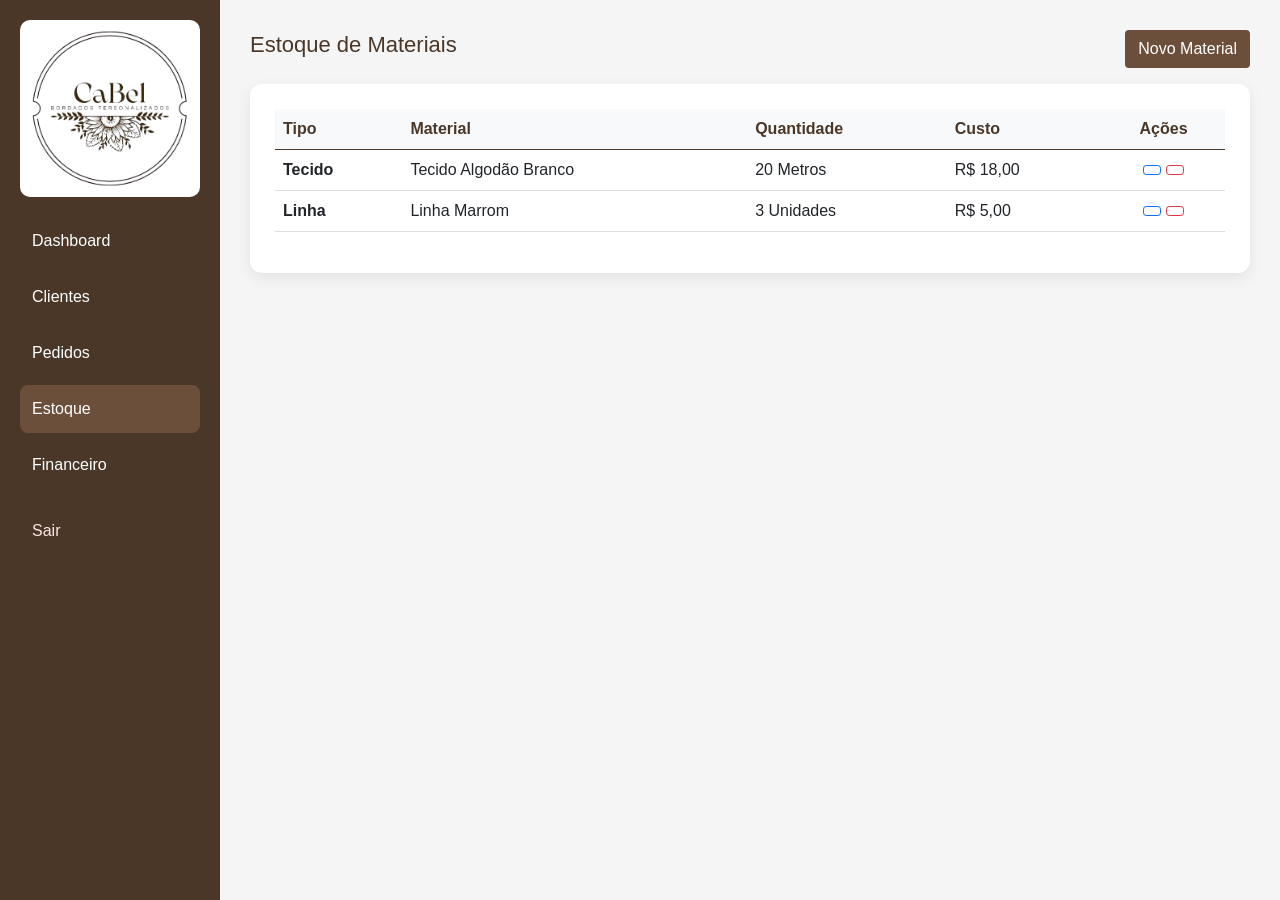
==== filesHtml/estoque.html @ 43731267 "first commit" ====
<!DOCTYPE html>
<html lang="pt-br">

<head>

    <meta charset="UTF-8">
    <meta name="viewport" content="width=device-width, initial-scale=1.0">

    <title>Clientes - CaBel Bordados</title>

    <!-- Bootstrap -->
    <link href="../assets/bootstrap/css/bootstrap.min.css" rel="stylesheet">
    <link rel="stylesheet" href="../assets/fontawesome-free-7.2.0-web/css/all.css">


    <link rel="stylesheet" href="../style.css">

</head>

<body>
    <div class="header-mobile">

        <button class="menu-toggle" onclick="toggleSidebar()">
            ☰
        </button>

        <img src="../imgs/logo2.png" class="logo-header">

    </div>

    <!-- SIDEBAR -->
    <aside class="col-md-3 col-lg-2 sidebar">

        <img src="../imgs/logo.png" class="logo">

        <div class="menu">
            <a href="dashboard.html" class="menu-btn">Dashboard</a>
            <a href="clientes.html" class="menu-btn">Clientes</a>
            <a href="pedidos.html" class="menu-btn">Pedidos</a>
            <a href="estoque.html" class="menu-btn active">Estoque</a>
            <a href="financeiro.html" class="menu-btn">Financeiro</a>
            <a href="login.html" class="menu-btn logout">Sair</a>
        </div>

    </aside>
    <main class="main">

        <div class="d-flex justify-content-between align-items-center mb-3">
            <h1>Estoque de Materiais</h1>

            <button class="btn btn-brown" data-bs-toggle="modal" data-bs-target="#modalMaterial">
                <i class="fas fa-plus"></i> Novo Material
            </button>
        </div>

        <div class="conteudo">

            <div class="table-responsive">
                <table class="table align-middle">

                    <thead class="table-light">
                        <tr>
                            <th class="d-none d-md-table-cell">Tipo</th>
                            <th><i class="fas fa-box"></i> Material</th>
                            <th>Quantidade</th>
                            <th>Custo</th>
                            <th class="text-center">Ações</th>
                        </tr>
                    </thead>

                    <tbody>

                        <tr>
                        <tr>
                            <td class="tipo d-none d-md-table-cell tipo"> <strong>Tecido</strong></td>
                            <td class="nome"> Tecido Algodão Branco</td>
                            <td class="qtd">20 Metros</td>
                            <td class="custo">R$ 18,00</td>

                            <td class="text-center">
                                <button class="btn btn-sm btn-outline-primary btn-editar">
                                    <i class="fas fa-edit"></i>
                                </button>
                                <button class="btn btn-sm btn-outline-danger btn-deletar">
                                    <i class="fas fa-trash"></i>
                                </button>

                                <button class="btn btn-sm btn-success d-none btn-salvar">
                                    <i class="fa-solid fa-floppy-disk" style="color: #ffffff;"></i>
                                </button>

                                <button class="btn btn-sm btn-secondary d-none btn-cancelar">
                                    <i class="fas fa-times"></i>
                                </button>
                            </td>
                        </tr>
                        </tr>

                        <tr>
                            <td class="d-none d-md-table-cell tipo"> <strong>Linha</strong></td>
                            <td class="nome">Linha Marrom</td>

                            <td class="qtd">3 Unidades</td>
                            <td class="custo">R$ 5,00</td>
                            <td class="text-center">
                                <button class="btn btn-sm btn-outline-primary btn-editar">
                                    <i class="fas fa-edit"></i>
                                </button>
                                <button class="btn btn-sm btn-outline-danger btn-deletar">
                                    <i class="fas fa-trash"></i>
                                </button>

                                <button class="btn btn-sm btn-success d-none btn-salvar">
                                    <i class="fa-solid fa-floppy-disk" style="color: #ffffff;"></i>
                                </button>

                                <button class="btn btn-sm btn-secondary d-none btn-cancelar">
                                    <i class="fas fa-times"></i>
                                </button>
                            </td>
                        </tr>

                    </tbody>

                </table>
            </div>

        </div>

    </main>
    <div class="overlay" onclick="toggleSidebar()"></div>

    <script>
        function toggleSidebar() {
            const sidebar = document.querySelector('.sidebar');
            const overlay = document.querySelector('.overlay');
            const btn = document.querySelector('.menu-toggle');

            sidebar.classList.toggle('active');
            overlay.classList.toggle('active');

            btn.classList.toggle('hidden');
        }

        document.querySelectorAll('.btn-editar').forEach(btn => {
            btn.addEventListener('click', function () {

                const row = this.closest('tr');

                const tipo = row.querySelector('.tipo');
                const nome = row.querySelector('.nome');
                const qtd = row.querySelector('.qtd');
                const custo = row.querySelector('.custo');
                tipo.innerHTML = `<select class="form-control"> ${tipo.innerText}  <option>Tecido</option> <option>Linha</option> </select>`
                nome.innerHTML = `<input class="form-control" value="${nome.innerText}">`;
                qtd.innerHTML = `<input class="form-control" value="${qtd.innerText}">`;
                custo.innerHTML = `<input class="form-control" value="${custo.innerText}">`;

                // troca botões
                this.classList.add('d-none');
                row.querySelector('.btn-deletar').classList.add('d-none')
                row.querySelector('.btn-salvar').classList.remove('d-none');
                row.querySelector('.btn-cancelar').classList.remove('d-none');
            });
        });
    </script>
</body>

</html>
---- style.css ----
/* =========================
   RESET GLOBAL
========================= */
* {
    margin: 0;
    padding: 0;
    box-sizing: border-box;
    font-family: Arial, Helvetica, sans-serif;
}

/* =========================
   BODY
========================= */
body {
    background: #f5f5f5;
}

/* =========================
   SIDEBAR
========================= */
.sidebar {
    position: fixed;
    left: 0;
    top: 0;
    width: 220px;
    height: 100vh;
    background: #4a3728;
    color: white;
    padding: 20px;
}

.menu-btn:hover {
    background: #6b4f3b;
    color: white;
}

/* botão escondido no desktop */
.menu-toggle {
    display: none;
}

/* LOGO */
.logo {
    width: 140px;
    margin-bottom: 30px;
    background: white;
    padding: 10px;
    border-radius: 10px;
}

.sidebar .logo {
    width: 100%;
    margin-bottom: 20px;
    border-radius: 10px;
}

/* MENU */
.menu {
    display: flex;
    flex-direction: column;
}

.menu-btn {
    text-decoration: none;
    color: white;
    padding: 12px;
    border-radius: 8px;
    margin-bottom: 8px;
    transition: 0.2s;
    display: block;
}


.menu-btn.active {
    background: #6b4f3b;
}

.menu-btn.logout {
    margin-top: 10px;
    color: #ffe5e5;
}

.menu-btn.logout:hover {
    background: #3a1f1f;
}

/* =========================
   MAIN
========================= */
.main {
    margin-left: 220px;
    padding: 30px;
    width: calc(100% - 220px);
    min-height: 100vh;
}

/* =========================
   TITULOS
========================= */
h1,
h2 {
    color: #4a3728;
}

/* =========================
   CONTEUDO / CARDS
========================= */
.conteudo {
    background: white;
    padding: 25px;
    border-radius: 12px;
    box-shadow: 0 5px 15px rgba(0, 0, 0, 0.08);
}

.card {
    border: none;
    border-radius: 12px;
    box-shadow: 0 5px 15px rgba(0, 0, 0, 0.08);
    transition: 0.2s;
}

.card:hover {
    transform: translateY(-5px);
    box-shadow: 0 10px 20px rgba(0, 0, 0, 0.12);
}

/* =========================
   BOTÕES
========================= */
button,
.btn-brown {
    background: #6b4f3b;
    color: white;
}

button:hover,
.btn-brown:hover {
    background: #4a3728;
    color: white;
}

/* BOTÃO NOVO */
.btn-novo {
    margin-bottom: 20px;
}

/* =========================
   FORMULÁRIOS
========================= */
input,
select,
textarea {
    width: 100%;
    padding: 10px;
    border-radius: 5px;
    border: 1px solid #ccc;
    font-size: 14px;
}

input:focus {
    outline: none;
    border-color: #6b4f3b;
}

textarea {
    resize: none;
    height: 80px;
}

label {
    margin-top: 10px;
    margin-bottom: 5px;
    color: #6b4f3b;
}

.form-container {
    background: white;
    padding: 25px;
    border-radius: 10px;
    box-shadow: 0 5px 15px rgba(0, 0, 0, 0.1);
    max-width: 600px;
}

/* =========================
   TABELAS
========================= */
.tabelas {
    display: flex;
    gap: 20px;
    flex-wrap: wrap;
}

.tabela-box {
    flex: 1;
    min-width: 300px;
    background: white;
    padding: 20px;
    border-radius: 10px;
    box-shadow: 0 5px 15px rgba(0, 0, 0, 0.1);
}

table {
    width: 100%;
    border-collapse: collapse;
}

th,
td {
    padding: 10px;
    border-bottom: 1px solid #ddd;
    text-align: left;
}

th {
    color: #4a3728;
}

/* =========================
   MODAL
========================= */
.modal {
    display: none;
    position: fixed;
    top: 0;
    left: 0;
    width: 100%;
    height: 100%;
    background: rgba(0, 0, 0, 0.5);
    justify-content: center;
    align-items: center;
}

.modal-content {
    background: white;
    padding: 25px;
    border-radius: 10px;
    width: 100%;
    display: flex;
    flex-direction: column;
}

/* =========================
   FINANCEIRO (GRÁFICOS)
========================= */
.container-financeiro {
    max-width: 1200px;
    margin: 0 auto;
}

/* CARDS */
.cards-financeiro {
    display: grid;
    grid-template-columns: repeat(4, 1fr);
    gap: 20px;
}

.card-fin {
    background: white;
    padding: 20px;
    border-radius: 12px;
    box-shadow: 0 4px 10px rgba(0, 0, 0, 0.1);
}

.card-fin h3 {
    font-size: 13px;
    color: #777;
}

.card-fin p {
    font-size: 24px;
    font-weight: bold;
    color: #4a3728;
}

/* GRAFICOS */
.graficos {
    display: grid;
    grid-template-columns: 1fr 1fr 1fr;
    gap: 20px;
    margin-top: 20px;
}


/* CONTAINER DO GRAFICO */


.graficos .grafico-box:not(:first-child) {
    height: 100%;
}

.grafico-box {
    display: flex;
    justify-content: center;
    align-items: center;
    height: 100%;
    width: 100%;
    background: white;
    padding: 15px;
    border-radius: 12px;
    box-shadow: 0 4px 10px rgba(0, 0, 0, 0.1);
}

.graficos .grafico-box:not(:first-child) canvas {
    height: 150px !important;
    max-width: 100%;
}

/* CANVAS AJUSTADO */
canvas {
    width: 100% !important;
    height: 100% !important;
}

/* =========================
   LOGIN
========================= */
.login-page {
    height: 100vh;
    display: flex;
    justify-content: center;
    align-items: center;
    background: linear-gradient(135deg, #634935, #584131, #a07659);
}

.login-box {
    background: white;
    padding: 40px;
    width: 340px;
    border-radius: 10px;
    box-shadow: 0 10px 25px rgba(0, 0, 0, 0.1);
    text-align: center;
}

/* =========================
   RESPONSIVO AVANÇADO
========================= */

/* TABLET (mantém) */
@media (max-width: 600px) {

    .cards-financeiro {
        grid-template-columns: 1fr 1fr;
    }

    .graficos {
        grid-template-columns: 1fr;
    }

    .grafico-box {
        height: 200px;
    }

    .graficos .grafico-box:first-child {
        height: 100% !important;
        max-width: 100%;
    }

    .graficos .grafico-box:not(:first-child) {
        height: 200px !important;
    }
}


/* CELULAR (SIDEBAR TOGGLE CORRIGIDO) */
@media (max-width: 600px) {

    /* BOTÃO MENU */
    .menu-toggle {
        display: block;
        position: fixed;
        top: 15px;
        left: 15px;
        background: #ffffff;
        color: #4a3728;
        border: none;
        padding: 10px 15px;
        border-radius: 8px;
        font-size: 18px;
        z-index: 1001;
        cursor: pointer;
        transition: 0.3s;
        transition: opacity 0.2s;
    }

    .menu-toggle.hidden {
        opacity: 0 !important;
        pointer-events: none !important;
        transform: scale(0.8);
    }

    /* SIDEBAR ESCONDIDA */
    .sidebar {
        position: fixed;
        left: -220px;
        top: 0;
        width: 220px;
        height: 100vh;
        transition: 0.3s;
        z-index: 1000;
    }

    /* SIDEBAR ATIVA */
    .sidebar.active {
        left: 0;
    }

    /* OVERLAY */
    .overlay {
        display: none;
        position: fixed;
        top: 0;
        left: 0;
        width: 100%;
        height: 100%;
        background: rgba(0, 0, 0, 0.4);
        z-index: 999;
    }

    .overlay.active {
        display: block;
    }

    /* MAIN */
    .main {
        margin-left: 0;
        width: 100%;
        padding: 15px;
    }
}

/* CARDS 
.cards-financeiro {
    grid-template-columns: 1fr;
}

/* GRAFICOS 
.graficos {
    grid-template-columns: 1fr;
}

.grafico-box {
    height: 260px;
}

/* TITULOS */
h1 {
    font-size: 22px;
}

h2 {
    font-size: 18px;
}

/* =========================
   HEADER MOBILE
========================= */

.header-mobile {
    display: none;
}

@media (max-width: 600px) {

    .header-mobile {
        display: flex;
        align-items: center;
        justify-content: space-between;
        background: white;
        padding: 5px 10px;
        margin-bottom: 10px;
        box-shadow: 0 4px 10px rgba(0, 0, 0, 0.08);
    }

    /* LOGO */
    .logo-header {
        position: absolute;
        left: 70%;
        height: 80px;
        width: auto;
        object-fit: contain;
        margin: 0;
        padding: 0;
        display: block;
    }

    /* botão */
    .menu-toggle {
        background: #4a3728;
        color: white;
        border: none;
        position: relative;
        top: 0;
        left: 0;
        padding: 8px 12px;
    }
}

@media (max-width: 600px) {

    /* BOTÃO MENU */
    
}
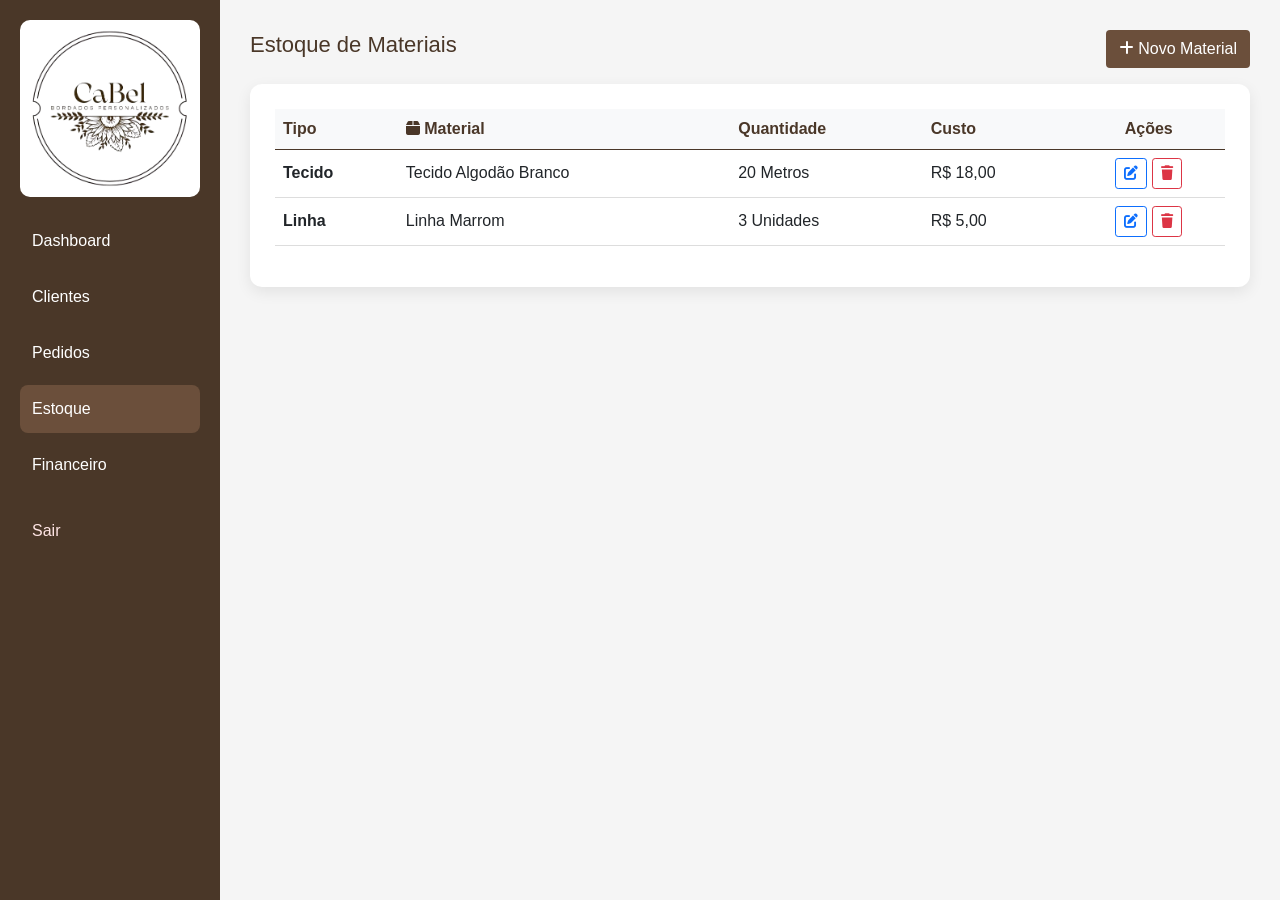
==== commit 2f805755: "second commit" ====
--- a/filesHtml/estoque.html
+++ b/filesHtml/estoque.html
@@ -10,7 +10,7 @@
 
     <!-- Bootstrap -->
     <link href="../assets/bootstrap/css/bootstrap.min.css" rel="stylesheet">
-    <link rel="stylesheet" href="../assets/fontawesome-free-7.2.0-web/css/all.css">
+<link rel="stylesheet" href="https://cdnjs.cloudflare.com/ajax/libs/font-awesome/6.5.1/css/all.min.css">
 
 
     <link rel="stylesheet" href="../style.css">
--- a/style.css
+++ b/style.css
@@ -314,21 +314,75 @@
 /* =========================
    LOGIN
 ========================= */
+/* =========================
+   LOGIN (BOOTSTRAP + CUSTOM)
+========================= */
 .login-page {
-    height: 100vh;
-    display: flex;
-    justify-content: center;
-    align-items: center;
+    min-height: 100vh;
     background: linear-gradient(135deg, #634935, #584131, #a07659);
 }
 
+/* CENTRALIZA COM BOOTSTRAP */
+.login-wrapper {
+    min-height: 100vh;
+}
+
+/* CARD LOGIN */
 .login-box {
     background: white;
-    padding: 40px;
-    width: 340px;
+    padding: 35px;
+    width: 100%;
+    max-width: 380px;
+    border-radius: 12px;
+    box-shadow: 0 10px 25px rgba(0, 0, 0, 0.15);
+}
+
+/* LOGO */
+.login-box .logo {
+    width: 120px;
+    margin-bottom: 20px;
+    background: white;
+    padding: 8px;
     border-radius: 10px;
-    box-shadow: 0 10px 25px rgba(0, 0, 0, 0.1);
-    text-align: center;
+}
+
+/* TITULO */
+.login-box h2 {
+    margin-bottom: 20px;
+    color: #4a3728;
+    font-weight: bold;
+}
+
+/* INPUTS */
+.login-box .form-control {
+    border-radius: 8px;
+    padding: 10px;
+    font-size: 14px;
+}
+
+.login-box .form-control:focus {
+    border-color: #6b4f3b;
+    box-shadow: 0 0 0 0.2rem rgba(107, 79, 59, 0.25);
+}
+
+/* BOTÃO */
+.login-box .btn-login {
+    background: #6b4f3b;
+    color: white;
+    border-radius: 8px;
+    padding: 10px;
+    font-weight: bold;
+    transition: 0.2s;
+}
+
+.login-box .btn-login:hover {
+    background: #4a3728;
+}
+
+/* MENSAGEM */
+#mensagem {
+    margin-top: 10px;
+    font-size: 14px;
 }
 
 /* =========================
